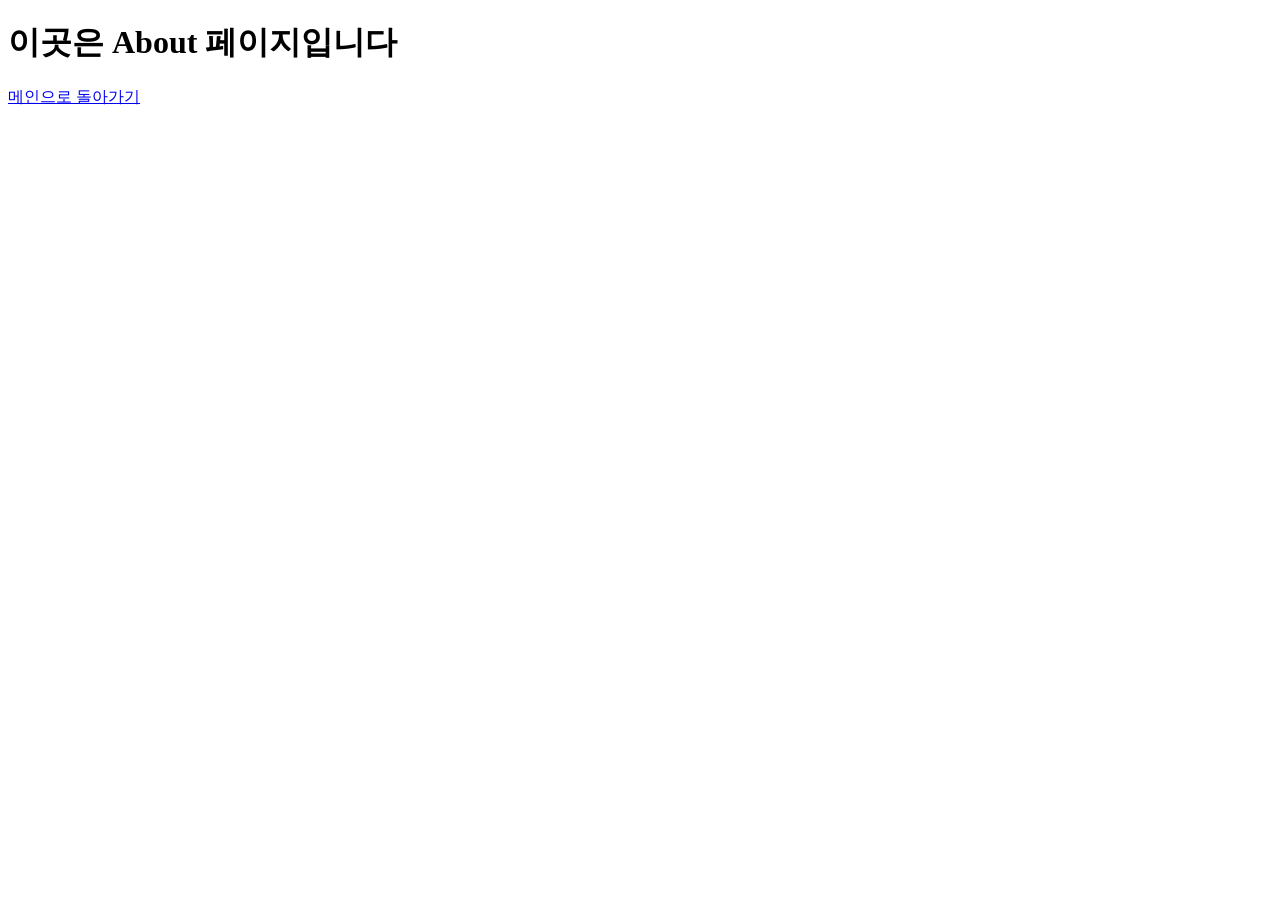
==== about.html @ 951caa40 "index-about 페이지 연결" ====
<!DOCTYPE html>
<html lang="ko">
<head>
    <meta charset="UTF-8">
    <meta name="viewport" content="width=device-width, initial-scale=1.0">
    <title>About 페이지</title>
</head>
<body>
    <h1>이곳은 About 페이지입니다</h1>
    <a href="index.html">메인으로 돌아가기</a>
</body>
</html>
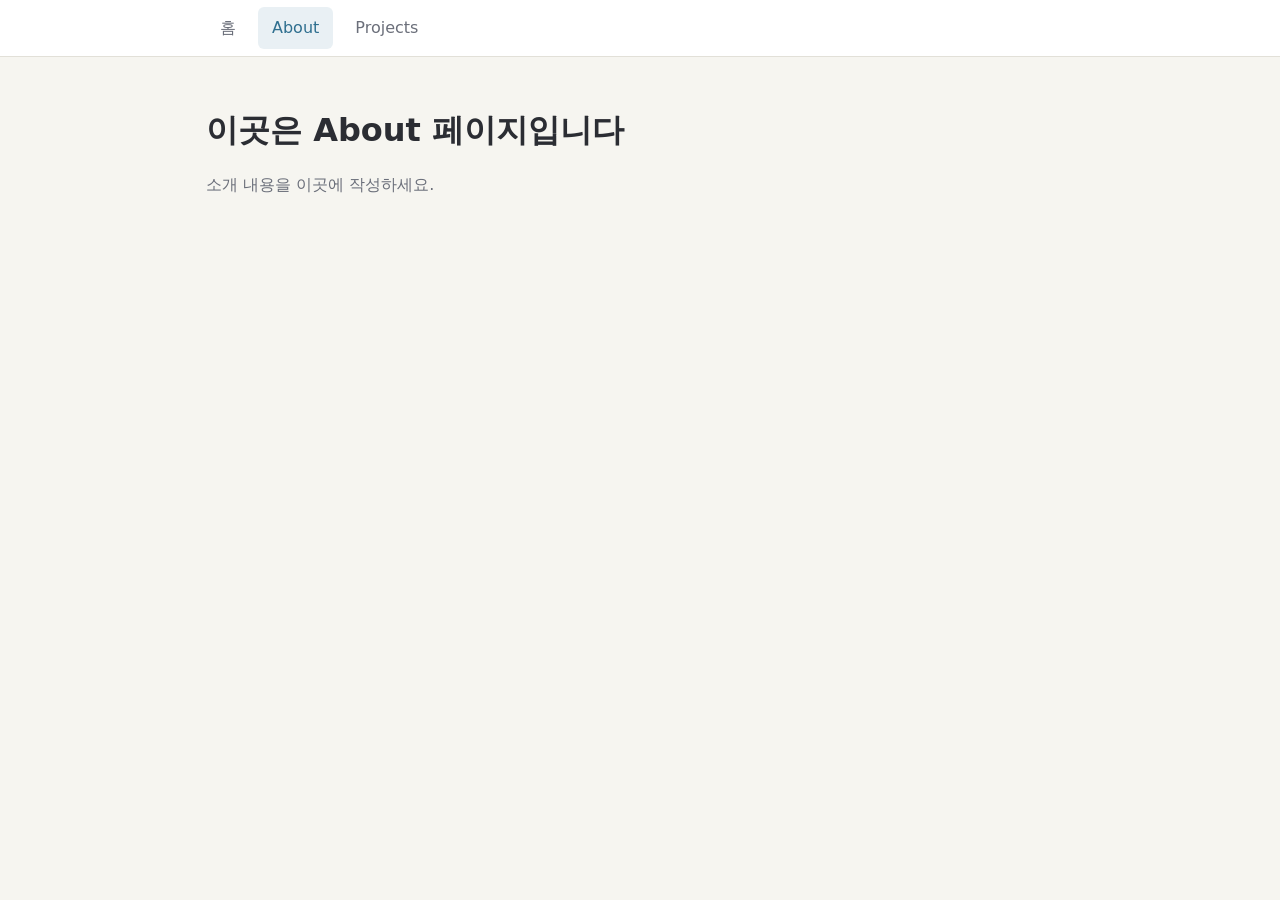
==== commit 1d9764e5: "디자인 다듬기" ====
--- a/about.html
+++ b/about.html
@@ -4,9 +4,19 @@
     <meta charset="UTF-8">
     <meta name="viewport" content="width=device-width, initial-scale=1.0">
     <title>About 페이지</title>
+    <link rel="stylesheet" href="style.css">
 </head>
 <body>
-    <h1>이곳은 About 페이지입니다</h1>
-    <a href="index.html">메인으로 돌아가기</a>
+    <header class="site-header">
+        <nav class="site-nav">
+            <a href="index.html">홈</a>
+            <a href="about.html" class="active">About</a>
+            <a href="projects.html">Projects</a>
+        </nav>
+    </header>
+    <main>
+        <h1>이곳은 About 페이지입니다</h1>
+        <p>소개 내용을 이곳에 작성하세요.</p>
+    </main>
 </body>
 </html>
--- a/style.css
+++ b/style.css
@@ -0,0 +1,81 @@
+:root {
+  --bg: #f6f5f0;
+  --surface: #ffffff;
+  --text: #2b2d33;
+  --muted: #6b6f7a;
+  --accent: #2f6f8f;
+  --accent-hover: #1f5270;
+  --border: #e2e0d8;
+}
+
+* {
+  box-sizing: border-box;
+}
+
+body {
+  margin: 0;
+  background: var(--bg);
+  color: var(--text);
+  font-family: "Pretendard", "Apple SD Gothic Neo", "Noto Sans KR", "Malgun Gothic", system-ui, sans-serif;
+  line-height: 1.6;
+}
+
+.site-header {
+  background: var(--surface);
+  border-bottom: 1px solid var(--border);
+}
+
+.site-nav {
+  max-width: 900px;
+  margin: 0 auto;
+  padding: 0 16px;
+  display: flex;
+  align-items: center;
+  gap: 8px;
+  height: 56px;
+}
+
+.site-nav a {
+  color: var(--muted);
+  text-decoration: none;
+  font-weight: 500;
+  padding: 8px 14px;
+  border-radius: 6px;
+  transition: background 0.15s, color 0.15s;
+}
+
+.site-nav a:hover {
+  background: var(--bg);
+  color: var(--accent);
+}
+
+.site-nav a.active {
+  color: var(--accent);
+  background: rgba(47, 111, 143, 0.1);
+}
+
+main {
+  max-width: 900px;
+  margin: 0 auto;
+  padding: 48px 16px;
+}
+
+h1 {
+  margin: 0 0 16px;
+  font-size: 2rem;
+  font-weight: 700;
+  color: var(--text);
+}
+
+p {
+  margin: 0 0 12px;
+  color: var(--muted);
+}
+
+a {
+  color: var(--accent);
+}
+
+a:hover {
+  color: var(--accent-hover);
+}
